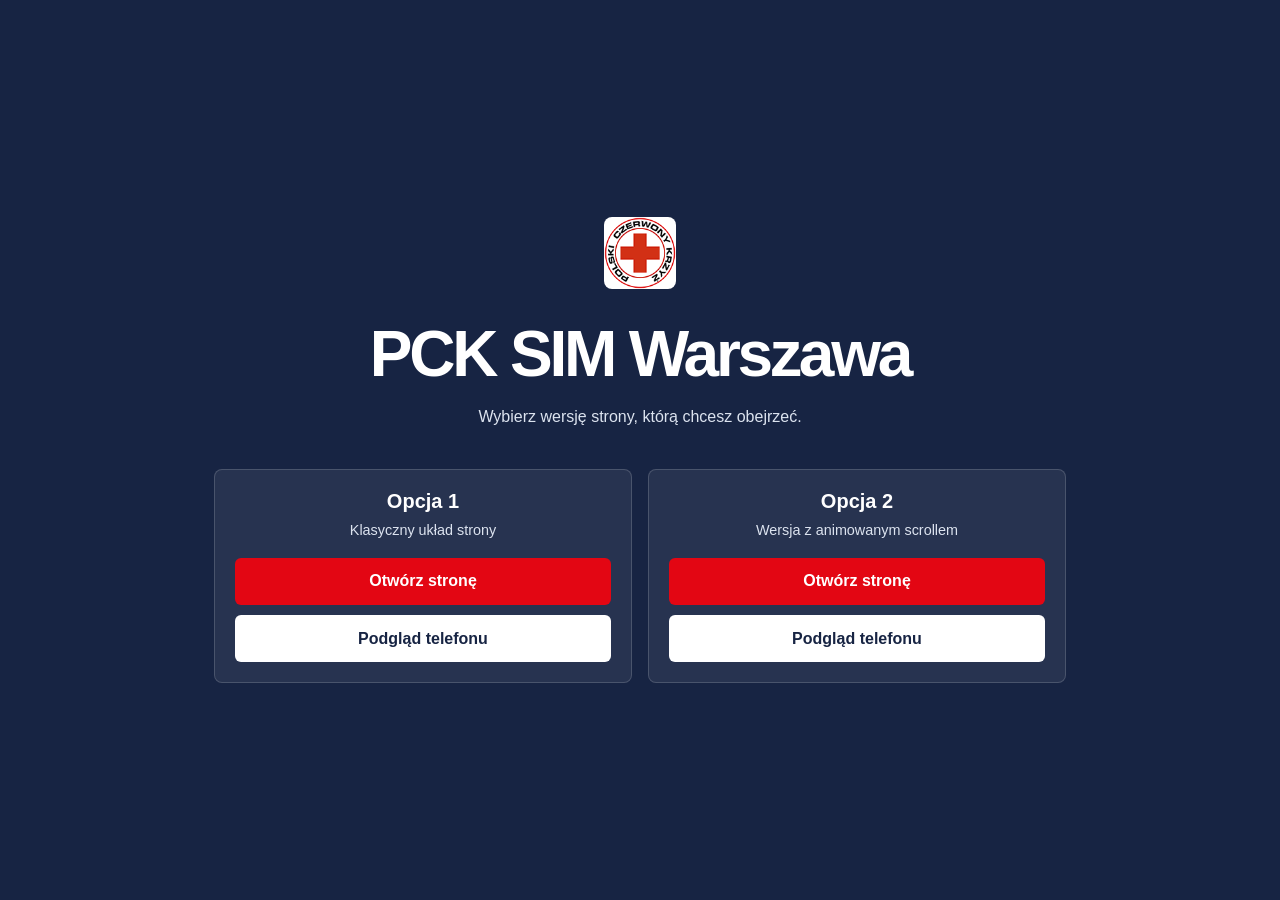
==== index.html @ 415933b1 "Publish PCK SIM Warszawa website" ====
<!DOCTYPE html>
<html lang="pl">
<head>
    <meta charset="UTF-8">
    <meta name="viewport" content="width=device-width, initial-scale=1.0">
    <title>PCK SIM Warszawa | Wybierz wersję</title>
    <link rel="icon" type="image/png" href="pck-image.png">
    <style>
        :root { color-scheme: light; font-family: Arial, sans-serif; }
        * { box-sizing: border-box; }
        body { min-height: 100vh; margin: 0; display: grid; place-items: center; background: #172443; color: #fff; }
        main { width: min(92%, 900px); padding: 3rem 1.5rem; text-align: center; }
        img { width: 72px; height: 72px; object-fit: contain; margin-bottom: 1.5rem; background: #fff; border-radius: 8px; }
        h1 { margin: 0 0 .8rem; font-size: clamp(2rem, 6vw, 4rem); letter-spacing: -.05em; }
        p { margin: 0 auto 2.5rem; color: #dce3ef; line-height: 1.6; }
        .options { display: grid; gap: 1rem; grid-template-columns: repeat(2, 1fr); }
        .option { padding: 1.25rem; border: 1px solid rgba(255,255,255,.16); border-radius: 8px; background: rgba(255,255,255,.07); }
        .option h2 { margin: 0 0 .35rem; font-size: 1.25rem; }
        .option p { margin: 0 0 1rem; font-size: .9rem; }
        .actions { display: grid; gap: .65rem; }
        a, button { display: block; width: 100%; padding: .9rem 1rem; border: 0; border-radius: 6px; background: #e30613; color: #fff; font: inherit; font-weight: bold; text-decoration: none; cursor: pointer; transition: transform .2s, background .2s; }
        a:hover, button:hover { transform: translateY(-3px); background: #b4000b; }
        button { background: #fff; color: #172443; }
        button:hover { background: #dfe8f3; }
        small { display: block; margin-top: .45rem; color: #ffd7d9; font-weight: normal; }
        .phone-modal { position: fixed; z-index: 5; inset: 0; display: grid; place-items: center; padding: 1rem; background: rgba(5,12,27,.86); }
        .phone-modal[hidden] { display: none; }
        .phone-window { position: relative; width: min(390px, 90vw); height: min(844px, 90vh); padding: 12px; border: 2px solid #52627e; border-radius: 32px; background: #080e1d; box-shadow: 0 24px 80px rgba(0,0,0,.55); }
        .phone-screen { width: 100%; height: 100%; border: 0; border-radius: 22px; background: #fff; }
        .phone-close { position: absolute; top: -3rem; right: 0; width: auto; padding: .65rem 1rem; background: #fff; color: #172443; }
        @media (max-width: 560px) { .options { grid-template-columns: 1fr; } }
    </style>
</head>
<body>
    <main>
        <img src="pck-image.png" alt="Logo Polskiego Czerwonego Krzyża">
        <h1>PCK SIM Warszawa</h1>
        <p>Wybierz wersję strony, którą chcesz obejrzeć.</p>
        <div class="options">
            <section class="option">
                <h2>Opcja 1</h2>
                <p>Klasyczny układ strony</p>
                <div class="actions">
                    <a href="opcja-1/M%C5%82odzie%C5%BC%20PCK%20Warszawa.html">Otwórz stronę</a>
                    <button type="button" data-phone-preview="opcja-1/M%C5%82odzie%C5%BC%20PCK%20Warszawa.html">Podgląd telefonu</button>
                </div>
            </section>
            <section class="option">
                <h2>Opcja 2</h2>
                <p>Wersja z animowanym scrollem</p>
                <div class="actions">
                    <a href="opcja-2/index.html">Otwórz stronę</a>
                    <button type="button" data-phone-preview="opcja-2/index.html">Podgląd telefonu</button>
                </div>
            </section>
        </div>
    </main>
    <div class="phone-modal" id="phone-modal" hidden>
        <div class="phone-window" role="dialog" aria-modal="true" aria-label="Podgląd strony na telefonie">
            <button class="phone-close" id="phone-close" type="button">Zamknij</button>
            <iframe class="phone-screen" id="phone-screen" title="Podgląd strony w rozmiarze telefonu"></iframe>
        </div>
    </div>
    <script>
        const modal = document.getElementById('phone-modal');
        const screen = document.getElementById('phone-screen');
        document.querySelectorAll('[data-phone-preview]').forEach((button) => {
            button.addEventListener('click', () => {
                screen.src = button.dataset.phonePreview;
                modal.hidden = false;
            });
        });
        document.getElementById('phone-close').addEventListener('click', () => {
            modal.hidden = true;
            screen.src = '';
        });
        modal.addEventListener('click', (event) => {
            if (event.target === modal) document.getElementById('phone-close').click();
        });
    </script>
</body>
</html>
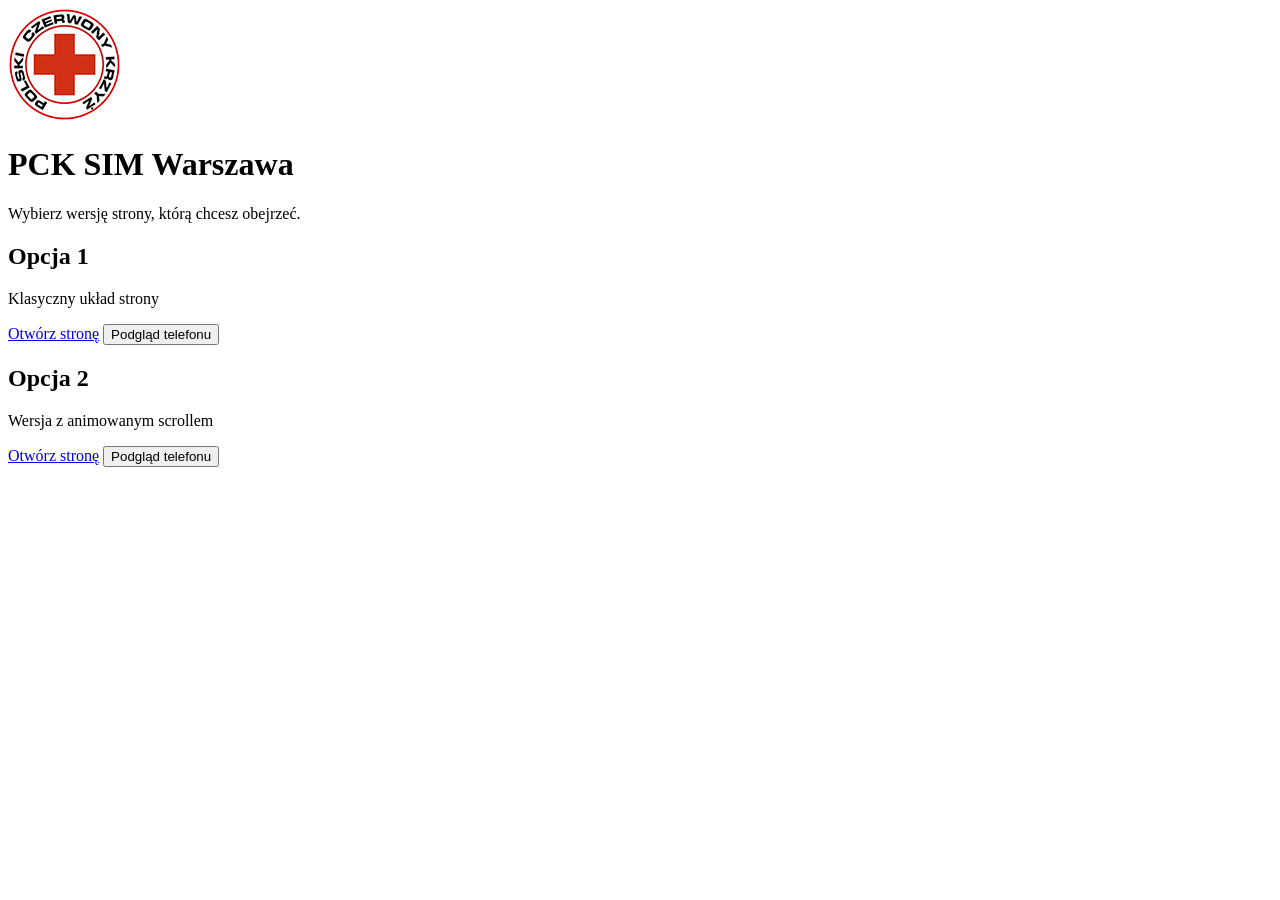
==== commit 2679a69b: "Update index.html" ====
--- a/index.html
+++ b/index.html
@@ -5,31 +5,8 @@
     <meta name="viewport" content="width=device-width, initial-scale=1.0">
     <title>PCK SIM Warszawa | Wybierz wersję</title>
     <link rel="icon" type="image/png" href="pck-image.png">
-    <style>
-        :root { color-scheme: light; font-family: Arial, sans-serif; }
-        * { box-sizing: border-box; }
-        body { min-height: 100vh; margin: 0; display: grid; place-items: center; background: #172443; color: #fff; }
-        main { width: min(92%, 900px); padding: 3rem 1.5rem; text-align: center; }
-        img { width: 72px; height: 72px; object-fit: contain; margin-bottom: 1.5rem; background: #fff; border-radius: 8px; }
-        h1 { margin: 0 0 .8rem; font-size: clamp(2rem, 6vw, 4rem); letter-spacing: -.05em; }
-        p { margin: 0 auto 2.5rem; color: #dce3ef; line-height: 1.6; }
-        .options { display: grid; gap: 1rem; grid-template-columns: repeat(2, 1fr); }
-        .option { padding: 1.25rem; border: 1px solid rgba(255,255,255,.16); border-radius: 8px; background: rgba(255,255,255,.07); }
-        .option h2 { margin: 0 0 .35rem; font-size: 1.25rem; }
-        .option p { margin: 0 0 1rem; font-size: .9rem; }
-        .actions { display: grid; gap: .65rem; }
-        a, button { display: block; width: 100%; padding: .9rem 1rem; border: 0; border-radius: 6px; background: #e30613; color: #fff; font: inherit; font-weight: bold; text-decoration: none; cursor: pointer; transition: transform .2s, background .2s; }
-        a:hover, button:hover { transform: translateY(-3px); background: #b4000b; }
-        button { background: #fff; color: #172443; }
-        button:hover { background: #dfe8f3; }
-        small { display: block; margin-top: .45rem; color: #ffd7d9; font-weight: normal; }
-        .phone-modal { position: fixed; z-index: 5; inset: 0; display: grid; place-items: center; padding: 1rem; background: rgba(5,12,27,.86); }
-        .phone-modal[hidden] { display: none; }
-        .phone-window { position: relative; width: min(390px, 90vw); height: min(844px, 90vh); padding: 12px; border: 2px solid #52627e; border-radius: 32px; background: #080e1d; box-shadow: 0 24px 80px rgba(0,0,0,.55); }
-        .phone-screen { width: 100%; height: 100%; border: 0; border-radius: 22px; background: #fff; }
-        .phone-close { position: absolute; top: -3rem; right: 0; width: auto; padding: .65rem 1rem; background: #fff; color: #172443; }
-        @media (max-width: 560px) { .options { grid-template-columns: 1fr; } }
-    </style>
+    
+     
 </head>
 <body>
     <main>
